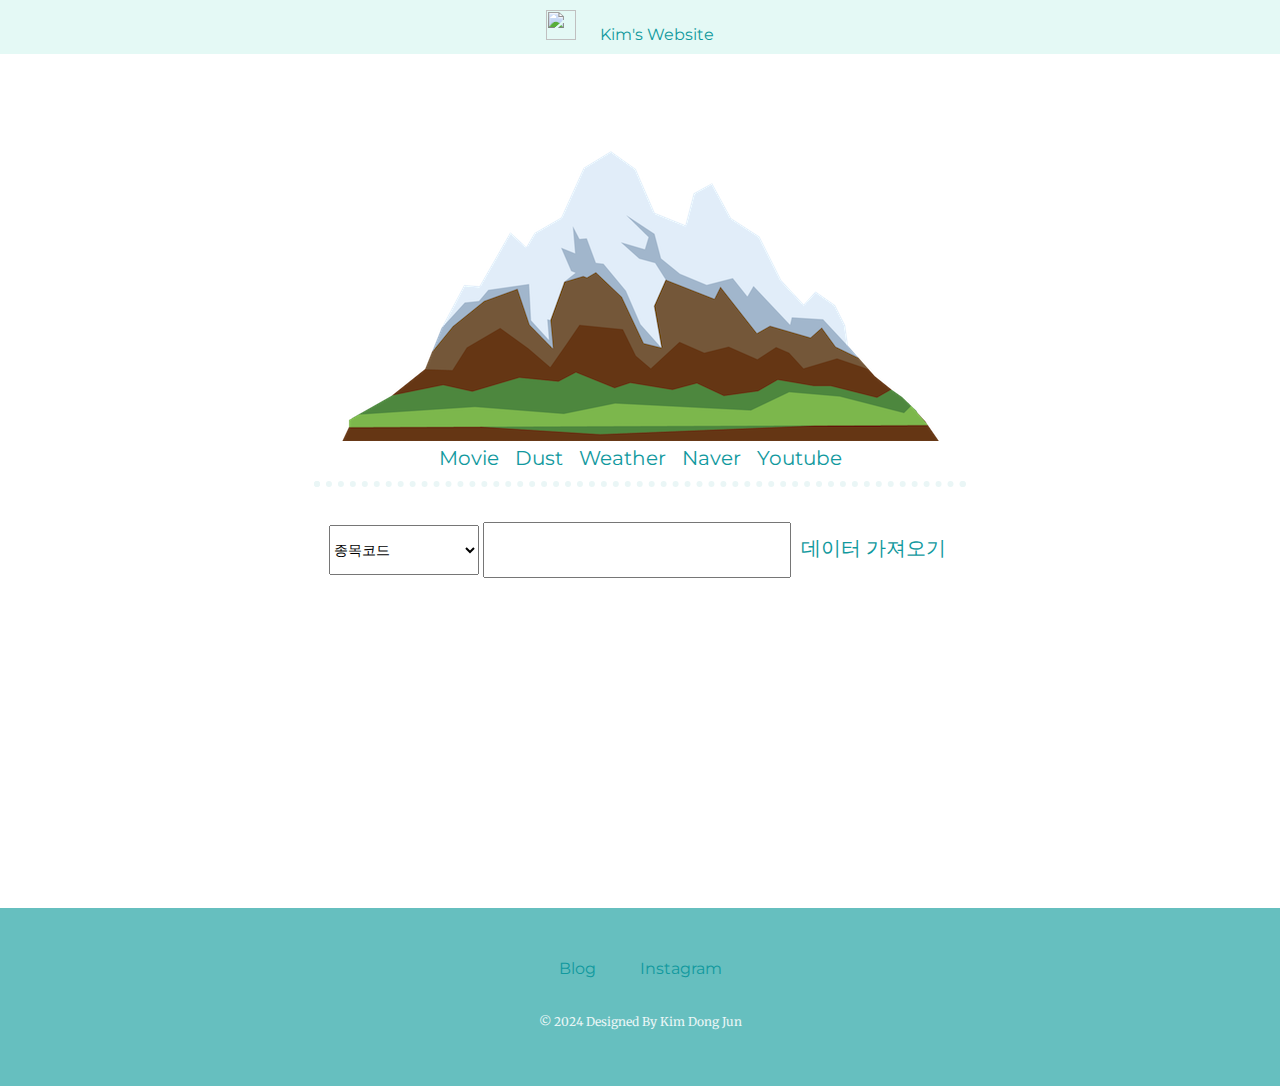
==== data.html @ 5a945ac2 "Add files via upload" ====
<!DOCTYPE html>
<html>

<!-- HEAD -->

<head>

  <meta charset="utf-8">
  <title>Kim's Website</title>

  <link rel="stylesheet" href="https://unpkg.com/@picocss/pico@latest/css/pico.min.css" />

  <!-- 스타일 -->
  <link rel="stylesheet" href="css/styles.css">
  <link href="https://fonts.googleapis.com/css?family=Merriweather|Montserrat|Sacramento" rel="stylesheet">
  <link rel="icon" href="favicon.ico">

  <!--
  <script src="https://cdn.plot.ly/plotly-latest.min.js"></script>
  -->

  <script src="https://cdn.jsdelivr.net/npm/chart.js"></script>

</head>


<!-- BODY -->

<body>

  <!-- TOP -->
  <div class="top-container_2">

    <img class="favicon_img" src="favicon.ico">
    <a href="data.html">Kim's Website</a>

  </div>


  <!-- MIDDLE(api 출력) -->
  <div class="middle-container_2">

    <script src="https://ajax.googleapis.com/ajax/libs/jquery/3.5.1/jquery.min.js"></script>


    <div class="cloud_image">
      <img class="mountain" src="images/mountain.png" alt="mountain-img">
    </div>


    <!-- 영화 순위 api -->
    <script>
      function movie_Onclick() {
        var arr = new Array();
        var movie = document.getElementById("arrayList");

        let API_key = "911d363b9e2aeaf81e8d461a7bd35ab7"
        let today = new Date()
        let year = today.getFullYear().toString(); // 년
        let month = (("0" + (today.getMonth() + 1)).slice(-2)).toString(); // 월
        let day = (("0" + (today.getDate() - 1)).slice(-2)).toString();  // 일

        // if(day == 0) {
        //   day = "01";
        // }

        let date = year + month + day

        var namehead = document.getElementById("namehead");
        namehead.innerText = today.toLocaleDateString() + " 영화 순위"

        $.ajax({
          type: "GET",
          url: "https://www.kobis.or.kr/kobisopenapi/webservice/rest/boxoffice/searchDailyBoxOfficeList.json",
          data: {
            key: "911d363b9e2aeaf81e8d461a7bd35ab7",
            targetDt: date
          }
        })
          .done(function (msg) {
            for (let i = 0; i < 10; i++) {
              arr[i] = msg.boxOfficeResult.dailyBoxOfficeList[i].movieNm
            }

            movie.style.display = 'block'
            document.querySelector('.weatherIcon').style.display = 'none'
            document.getElementById("dust_text").style.display = 'none'
            document.getElementById("weather_text").style.display = 'none'

            // arr.forEach(function (item) {
            //   var li = document.createElement("li");
            //   li.innerHTML = item;
            //   movie.appendChild(li);
            // });

            document.getElementById("1").style.display = 'block'
            document.getElementById("2").style.display = 'block'
            document.getElementById("3").style.display = 'block'
            document.getElementById("4").style.display = 'block'
            document.getElementById("5").style.display = 'block'
            document.getElementById("6").style.display = 'block'
            document.getElementById("7").style.display = 'block'
            document.getElementById("8").style.display = 'block'
            document.getElementById("9").style.display = 'block'
            document.getElementById("10").style.display = 'block'
            document.getElementById("1").innerText = "1. " + arr[0]
            document.getElementById("2").innerText = "2. " + arr[1]
            document.getElementById("3").innerText = "3. " + arr[2]
            document.getElementById("4").innerText = "4. " + arr[3]
            document.getElementById("5").innerText = "5. " + arr[4]
            document.getElementById("6").innerText = "6. " + arr[5]
            document.getElementById("7").innerText = "7. " + arr[6]
            document.getElementById("8").innerText = "8. " + arr[7]
            document.getElementById("9").innerText = "9. " + arr[8]
            document.getElementById("10").innerText = "10. " + arr[9]


          });
      }
    </script>


    <!-- 미세먼지 api -->
    <script>
      function dust_Onclick() {

        var namehead = document.getElementById("namehead");
        namehead.innerText = "실시간 미세먼지"

        $.ajax({
          type: "GET",
          url: "http://openAPI.seoul.go.kr:8088/734f50696d65686438316359586c55/json/ListAvgOfSeoulAirQualityService/1/5/"
        })
          .done(function (msg) {
            var MSRDATE = new Date().toLocaleString()
            var GRADE = msg.ListAvgOfSeoulAirQualityService.row[0].GRADE
            var OZONE = msg.ListAvgOfSeoulAirQualityService.row[0].OZONE
            var CARBON = msg.ListAvgOfSeoulAirQualityService.row[0].CARBON
            var PM10 = msg.ListAvgOfSeoulAirQualityService.row[0].PM10
            var PM25 = msg.ListAvgOfSeoulAirQualityService.row[0].PM25

            let div = document.getElementById("dust_text");

            div.style.display = 'block'
            document.querySelector('.weatherIcon').style.display = 'none'
            document.getElementById("arrayList").style.display = 'none'
            document.getElementById("weather_text").style.display = 'none'

            let text = document.createTextNode("측정 날짜 : " + MSRDATE + '\n' + "통합대기환경지수 등급 : " + GRADE);
            div.innerHTML = `측정 날짜 : ${MSRDATE} <br> 통합대기환경지수 등급 : ${GRADE} <br> 
            오존 : ${OZONE} <br> 일산화탄소 : ${CARBON} <br> 미세먼지 : ${PM10} <br> 초미세먼지 : ${PM25}`;

          });
      }
    </script>


    <!-- 날씨 api -->
    <script>
      function weather_Onclick() {

        var namehead = document.getElementById("namehead");
        namehead.innerText = "실시간 날씨"
        var weatherIconImg = document.querySelector('.weatherIcon')

        $.ajax({
          type: "GET",
          url: "https://api.openweathermap.org/data/2.5/weather",
          data: {
            lat: "37.5683",
            lon: "126.9778",
            appid: "a7132cbdac862da8ce2cf77c7e06955e",
            units: "metric"
          }
        })
          .done(function (msg) {
            var city = msg.name
            var description = msg.weather[0].description
            var temp = msg.main.temp
            var temp_min = msg.main.temp_min
            var temp_max = msg.main.temp_max
            var humidity = msg.main.humidity
            var pressure = msg.main.pressure
            var weatherIcon = msg.weather[0].icon
            var weatherIconAdrs = `http://openweathermap.org/img/wn/${weatherIcon}@2x.png`

            let div = document.getElementById("weather_text");

            div.style.display = 'block'
            document.querySelector('.weatherIcon').style.display = 'block'
            document.getElementById("arrayList").style.display = 'none'
            document.getElementById("dust_text").style.display = 'none'

            weatherIconImg.setAttribute('src', weatherIconAdrs);

            let text = document.createTextNode("지역 : " + city);
            div.innerHTML = `지역 : ${city} <br> 날씨 : ${description} <br> 기온 : ${temp} <br> 최저기온 : ${temp_min} <br> 
            최고기온 : ${temp_max} <br> 습도 : ${humidity} <br> 기압 : ${pressure}`;

          });
      }
    </script>


    <!-- 버튼 -->
    <button onclick="movie_Onclick()" class="btn_2">Movie</button>
    <button onclick="dust_Onclick()" class="btn_2">Dust</button>
    <button onclick="weather_Onclick()" class="btn_2">Weather</button>
    <button class="btn_2" onClick="location.href='http://www.naver.com'">Naver</button>
    <button class="btn_2" onClick="location.href='http://www.youtube.com'">Youtube</button>
    <hr class="data_hr">


    <!-- 정보 출력 -->
    <div class="inner_container">
      <h3 id="namehead"></h3>
      <ol id="arrayList">
        <li id="1" style="display: none;"></li>
        <li id="2" style="display: none;"></li>
        <li id="3" style="display: none;"></li>
        <li id="4" style="display: none;"></li>
        <li id="5" style="display: none;"></li>
        <li id="6" style="display: none;"></li>
        <li id="7" style="display: none;"></li>
        <li id="8" style="display: none;"></li>
        <li id="9" style="display: none;"></li>
        <li id="10" style="display: none;"></li>
      </ol>
      <div id="dust_text"></div>
      <img class="weatherIcon">
      <div id="weather_text"></div>
    </div>

    <br>

    <!-- 하단 api -->
    <form action="#">
      <select name="selectName" id="selectName">
        <option value="code">종목코드</option>
        <option value="name">종목명</option>
      </select>
      <input id="cname" type="text" required>
      <button class="btn_2" onclick="stock_Onclick()">데이터 가져오기</button>
    </form>


    <!-- 차트를 표시할 div -->
    <canvas id="stockChart" width="500" height="300"></canvas>

    <!-- 실시간 데이터를 가져와 차트를 업데이트하는 JavaScript 코드 -->
    <script>

      function stock_Onclick() {

        var today = new Date()
        var year = today.getFullYear().toString(); // 년
        var month = (("0" + (today.getMonth() + 1)).slice(-2)).toString(); // 월
        var day = (("0" + (today.getDate() - 1)).slice(-2)).toString();  // 일

        var date = year + month + day

        var day_1 = today.getDate() - 1 // 2일 전
        var day_2 = today.getDate() - 2 // 3일 전
        var day_3 = today.getDate() - 3 // 4일 전
        var day_4 = today.getDate() - 4 // 5일 전
        var day_5 = today.getDate() - 5 // 6일 전
        var day_6 = today.getDate() - 6 // 7일 전
        var day_7 = today.getDate() - 7 // 8일 전

        var date_1;
        var date_2;
        var date_3;
        var date_4;
        var date_5;
        var date_6;
        var date_7;

        var date_1_price;
        var date_2_price;
        var date_3_price;
        var date_4_price;
        var date_5_price;
        var date_6_price;
        var date_7_price;

        var lastDay = new Date(today.getFullYear(), today.getMonth(), 0).getDate();

        if (day_1 <= 0) {
          date_1 = year + (("0" + today.getMonth()).slice(-2)).toString() + (("0" + lastDay + day_1).slice(-2)).toString();
        }

        else {
          date_1 = year + month + (("0" + day_1).slice(-2)).toString();
        }

        if (day_2 <= 0) {
          date_2 = year + (("0" + today.getMonth()).slice(-2)).toString() + (("0" + lastDay + day_2).slice(-2)).toString();
        }

        else {
          date_2 = year + month + (("0" + day_2).slice(-2)).toString();
        }

        if (day_3 <= 0) {
          date_3 = year + (("0" + today.getMonth()).slice(-2)).toString() + (("0" + lastDay + day_3).slice(-2)).toString();
        }

        else {
          date_3 = year + month + (("0" + day_3).slice(-2)).toString();
        }

        if (day_4 <= 0) {
          date_4 = year + (("0" + today.getMonth()).slice(-2)).toString() + (("0" + lastDay + day_4).slice(-2)).toString();
        }

        else {
          date_4 = year + month + (("0" + day_4).slice(-2)).toString();
        }

        if (day_5 <= 0) {
          date_5 = year + (("0" + today.getMonth()).slice(-2)).toString() + (("0" + lastDay + day_5).slice(-2)).toString();
        }

        else {
          date_5 = year + month + (("0" + day_5).slice(-2)).toString();
        }

        if (day_6 <= 0) {
          date_6 = year + (("0" + today.getMonth()).slice(-2)).toString() + (("0" + lastDay + day_6).slice(-2)).toString();
        }

        else {
          date_6 = year + month + (("0" + day_6).slice(-2)).toString();
        }

        if (day_7 <= 0) {
          date_7 = year + (("0" + today.getMonth()).slice(-2)).toString() + (("0" + lastDay + day_7).slice(-2)).toString();
        }

        else {
          date_7 = year + month + (("0" + day_7).slice(-2)).toString();
        }


        // 종목코드, 종목명 선택 값 가져오기
        var selectOption = document.getElementById('selectName');
        var selectedIndex = selectOption.selectedIndex;
        var user_choice = selectOption.options[selectedIndex].value;

        // 입력값 가져오기
        var inputText = document.getElementById('cname').value;

        // 종목코드 입력 확인 조건
        if (user_choice == "code") {

          if (inputText.length > 6 || inputText.length < 6) {
            alert("종목코드 6자리를 다시 입력해주세요.")
          }

          else {

            new Promise((succ, fail) => {

              $.ajax({
                type: "GET",
                url: "https://apis.data.go.kr/1160100/service/GetStockSecuritiesInfoService/getStockPriceInfo?serviceKey=3zfq3yDcxo4Aihc0rmj6Z%2FtGXcoPpZlZacVn0tFisfDouPFeLjUecsxIz%2FKed9Zu5CknX3cBis3FeRtrA%2FV2AA%3D%3D&numOfRows=1&pageNo=1&resultType=json",
                data: {
                  likeBasDt: date_2,
                  likeSrtnCd: inputText
                }
              })
                .done(function (msg) {
                  date_2_price = parseInt(msg.response.body.items.item[0].clpr)
                })


                .then((arg) => {
                  $.ajax({
                    type: "GET",
                    url: "https://apis.data.go.kr/1160100/service/GetStockSecuritiesInfoService/getStockPriceInfo?serviceKey=3zfq3yDcxo4Aihc0rmj6Z%2FtGXcoPpZlZacVn0tFisfDouPFeLjUecsxIz%2FKed9Zu5CknX3cBis3FeRtrA%2FV2AA%3D%3D&numOfRows=1&pageNo=1&resultType=json",
                    data: {
                      likeBasDt: date_3,
                      likeSrtnCd: inputText
                    }
                  })
                    .done(function (msg) {
                      date_3_price = parseInt(msg.response.body.items.item[0].clpr)
                    })
                })


                .then((arg) => {
                  $.ajax({
                    type: "GET",
                    url: "https://apis.data.go.kr/1160100/service/GetStockSecuritiesInfoService/getStockPriceInfo?serviceKey=3zfq3yDcxo4Aihc0rmj6Z%2FtGXcoPpZlZacVn0tFisfDouPFeLjUecsxIz%2FKed9Zu5CknX3cBis3FeRtrA%2FV2AA%3D%3D&numOfRows=1&pageNo=1&resultType=json",
                    data: {
                      likeBasDt: date_4,
                      likeSrtnCd: inputText
                    }
                  })
                    .done(function (msg) {
                      date_4_price = parseInt(msg.response.body.items.item[0].clpr)
                    })
                })


                .then((arg) => {
                  $.ajax({
                    type: "GET",
                    url: "https://apis.data.go.kr/1160100/service/GetStockSecuritiesInfoService/getStockPriceInfo?serviceKey=3zfq3yDcxo4Aihc0rmj6Z%2FtGXcoPpZlZacVn0tFisfDouPFeLjUecsxIz%2FKed9Zu5CknX3cBis3FeRtrA%2FV2AA%3D%3D&numOfRows=1&pageNo=1&resultType=json",
                    data: {
                      likeBasDt: date_5,
                      likeSrtnCd: inputText
                    }
                  })
                    .done(function (msg) {
                      date_5_price = parseInt(msg.response.body.items.item[0].clpr)
                    })
                })


                .then((arg) => {
                  $.ajax({
                    type: "GET",
                    url: "https://apis.data.go.kr/1160100/service/GetStockSecuritiesInfoService/getStockPriceInfo?serviceKey=3zfq3yDcxo4Aihc0rmj6Z%2FtGXcoPpZlZacVn0tFisfDouPFeLjUecsxIz%2FKed9Zu5CknX3cBis3FeRtrA%2FV2AA%3D%3D&numOfRows=1&pageNo=1&resultType=json",
                    data: {
                      // likeBasDt: date,
                      likeSrtnCd: inputText
                    }
                  })
                    .done(function (msg) {
                      console.log(msg)
                      console.log(parseInt(msg.response.body.items.item[0].clpr) - parseInt(msg.response.body.items.item[0].vs))

                      // 가상의 주식 데이터
                      const stockData = {
                        labels: [date_5, date_4, date_3, date_2, date_1],
                        datasets: [{
                          label: msg.response.body.items.item[0].itmsNm + " 주봉(전일 대비 " + msg.response.body.items.item[0].vs + ")",
                          backgroundColor: 'rgb(255, 99, 132)',
                          borderColor: 'rgb(255, 99, 132)',
                          data: [
                            date_5_price,
                            date_4_price,
                            date_3_price,
                            date_2_price - parseInt(msg.response.body.items.item[0].vs),
                            parseInt(msg.response.body.items.item[0].clpr)],
                        }]
                      };

                      // 차트 생성
                      const ctx = document.getElementById('stockChart').getContext('2d');
                      const myChart = new Chart(ctx, {
                        type: 'line',
                        data: stockData,
                        options: { responsive: false }
                      });
                    })
                });
            });
          }

        }


        // 종목명 입력 확인 조건
        else {

          new Promise((succ, fail) => {

            $.ajax({
              type: "GET",
              url: "https://apis.data.go.kr/1160100/service/GetStockSecuritiesInfoService/getStockPriceInfo?serviceKey=3zfq3yDcxo4Aihc0rmj6Z%2FtGXcoPpZlZacVn0tFisfDouPFeLjUecsxIz%2FKed9Zu5CknX3cBis3FeRtrA%2FV2AA%3D%3D&numOfRows=1&pageNo=1&resultType=json",
              data: {
                likeBasDt: date_2,
                likeItmsNm: inputText
              }
            })
              .done(function (msg) {
                date_2_price = parseInt(msg.response.body.items.item[0].clpr)
              })


              .then((arg) => {
                $.ajax({
                  type: "GET",
                  url: "https://apis.data.go.kr/1160100/service/GetStockSecuritiesInfoService/getStockPriceInfo?serviceKey=3zfq3yDcxo4Aihc0rmj6Z%2FtGXcoPpZlZacVn0tFisfDouPFeLjUecsxIz%2FKed9Zu5CknX3cBis3FeRtrA%2FV2AA%3D%3D&numOfRows=1&pageNo=1&resultType=json",
                  data: {
                    likeBasDt: date_3,
                    likeItmsNm: inputText
                  }
                })
                  .done(function (msg) {
                    date_3_price = parseInt(msg.response.body.items.item[0].clpr)
                  })
              })


              .then((arg) => {
                $.ajax({
                  type: "GET",
                  url: "https://apis.data.go.kr/1160100/service/GetStockSecuritiesInfoService/getStockPriceInfo?serviceKey=3zfq3yDcxo4Aihc0rmj6Z%2FtGXcoPpZlZacVn0tFisfDouPFeLjUecsxIz%2FKed9Zu5CknX3cBis3FeRtrA%2FV2AA%3D%3D&numOfRows=1&pageNo=1&resultType=json",
                  data: {
                    likeBasDt: date_4,
                    likeItmsNm: inputText
                  }
                })
                  .done(function (msg) {
                    date_4_price = parseInt(msg.response.body.items.item[0].clpr)
                  })
              })


              .then((arg) => {
                $.ajax({
                  type: "GET",
                  url: "https://apis.data.go.kr/1160100/service/GetStockSecuritiesInfoService/getStockPriceInfo?serviceKey=3zfq3yDcxo4Aihc0rmj6Z%2FtGXcoPpZlZacVn0tFisfDouPFeLjUecsxIz%2FKed9Zu5CknX3cBis3FeRtrA%2FV2AA%3D%3D&numOfRows=1&pageNo=1&resultType=json",
                  data: {
                    likeBasDt: date_5,
                    likeItmsNm: inputText
                  }
                })
                  .done(function (msg) {
                    date_5_price = parseInt(msg.response.body.items.item[0].clpr)
                  })
              })


              .then((arg) => {
                $.ajax({
                  type: "GET",
                  url: "https://apis.data.go.kr/1160100/service/GetStockSecuritiesInfoService/getStockPriceInfo?serviceKey=3zfq3yDcxo4Aihc0rmj6Z%2FtGXcoPpZlZacVn0tFisfDouPFeLjUecsxIz%2FKed9Zu5CknX3cBis3FeRtrA%2FV2AA%3D%3D&numOfRows=1&pageNo=1&resultType=json",
                  data: {
                    // likeBasDt: date,
                    likeItmsNm: inputText
                  }
                })
                  .done(function (msg) {
                    console.log(msg)
                    console.log(parseInt(msg.response.body.items.item[0].clpr) - parseInt(msg.response.body.items.item[0].vs))

                    // 가상의 주식 데이터
                    const stockData = {
                      labels: [date_5, date_4, date_3, date_2, date_1],
                      datasets: [{
                        label: msg.response.body.items.item[0].itmsNm + " 주봉(전일 대비 " + msg.response.body.items.item[0].vs + ")",
                        backgroundColor: 'rgb(255, 99, 132)',
                        borderColor: 'rgb(255, 99, 132)',
                        data: [
                          date_5_price,
                          date_4_price,
                          date_3_price,
                          date_2_price - parseInt(msg.response.body.items.item[0].vs),
                          parseInt(msg.response.body.items.item[0].clpr)],
                      }]
                    };

                    // 차트 생성
                    const ctx = document.getElementById('stockChart').getContext('2d');
                    const myChart = new Chart(ctx, {
                      type: 'line',
                      data: stockData,
                      options: { responsive: false }
                    });
                  })
              });
          });
        }

      }

      // // 실시간 데이터 가져오기
      // function fetchData() {
      //   // 실제 데이터를 가져오는 코드를 작성
      //   // 예시로 임의의 데이터를 생성하여 사용
      //   const x = [], y = [];
      //   for (let i = 0; i < 100; i++) {
      //     x.push(i);
      //     y.push(Math.random() * 10);
      //   }
      //   return { x, y };
      // }

      // // 차트 업데이트 함수
      // function updateChart() {
      //   const data = fetchData();

      //   // Plotly를 사용하여 차트를 그립니다.
      //   Plotly.newPlot('chart', [{
      //     x: data.x,
      //     y: data.y,
      //     type: 'scatter',
      //     mode: 'lines+markers',
      //     marker: {
      //       color: 'red'
      //     },
      //   }],
      //     {
      //       title: '실시간 주식 차트', // 차트 제목
      //       xaxis: { title: '일자' }, // x 축 제목
      //       yaxis: { title: '가격' } // y 축 제목
      //     });
      // }

      // // 일정 시간마다 차트 업데이트
      // setInterval(updateChart, 10000); // 3초마다 업데이트 (1000 = 1초)

      // // 초기에 한 번 차트 업데이트
      // updateChart();

    </script>

  </div>


  <!-- BOTTOM -->
  <div class="bottom-container_2">

    <a class="footer-link" href="https://blog.naver.com/ehdwns778">Blog</a>
    <a class="footer-link" href="https://www.instagram.com/98_02_07_/">Instagram</a>
    <p class="copyright">© 2024 Designed By Kim Dong Jun</p>

  </div>

</body>

</html>
---- css/styles.css ----
/* index.html */
.blog {
  width: 30px;
  height: 30px;

  position: absolute;
  left: 30px;
  top: 20px;
}

.profile_image{
  width: 250px;
  height: 250px;
}

body {
  color: #40514E;
  margin: 0;
  text-align: center;
  font-family: 'Merriweather', serif;
}

h1 {
  color: #66BFBF;
  font-size: 5.625rem;
  margin: 50px auto 0 auto;
  font-family: 'Sacramento', cursive;
}

h2 {
  color: #66BFBF;
  font-family: 'Montserrat', sans-serif;
  font-size: 2.5rem;
  font-weight: normal;
  padding-top: 10px;
  padding-bottom: 10px;
}

h3 {
  color: #11999E;
  font-family: 'Montserrat', sans-serif;
}

p {
  line-height: 2;
}

hr {
  border: dotted #EAF6F6 6px;
  border-bottom: none;
  width: 4%;
  margin: 100px auto;
}

a{
  color: #11999E;
  font-family: 'Montserrat', sans-serif;
  margin: 10px 20px;
  text-decoration: none;
}

a:hover {
  color: #EAF6F6;
}

.top-container {
  background-color: #E4F9F5;
  position: relative;
  padding-top: 100px;
}

.middle-container {
  margin: 100px 0;
}

.bottom-container {
  background-color: #66BFBF;
  padding: 50px 0 20px;
}

.skill-row{
  width: 50%;
  margin: 100px auto 100px auto;
  text-align: left;
}

.portfolio{
  width: 50%;
  margin: 100px auto 100px auto;
}

.pro {
  text-decoration: underline;
}

.intro {
  width: 30%;
  margin: auto;
}

.contact-message {
  width: 40%;
  margin: 40px auto 60px;
}

.copyright {
  color: #EAF6F6;
  font-size: 0.75rem;
  padding: 20px 0;
}

.top-cloud {
  position: absolute;
  right: 300px;
  top: 40px;
}

.bottom-cloud {
  position: absolute;
  left: 250px;
  bottom: 300px;
}

.code-img {
  width: 150px;
  height: 150px;
  float: left;
  margin-right: 30px;
}

.dumbell-img {
  width: 175px;
  height: 175px;
  float: right;
  margin-left: 30px;
}

#btn {
  background: #11cdd4;
  background-image: -webkit-linear-gradient(top, #11cdd4, #11999e);
  background-image: -moz-linear-gradient(top, #11cdd4, #11999e);
  background-image: -ms-linear-gradient(top, #11cdd4, #11999e);
  background-image: -o-linear-gradient(top, #11cdd4, #11999e);
  background-image: linear-gradient(to bottom, #11cdd4, #11999e);
  -webkit-border-radius: 8;
  -moz-border-radius: 8;
  border-radius: 8px;
  font-family: 'Montserrat', sans-serif;
  color: #ffffff;
  font-size: 15px;
  padding: 10px 20px 10px 20px;
  text-decoration: none;
}

#btn:hover {
  background: #30e3cb;
  background-image: -webkit-linear-gradient(top, #30e3cb, #2bc4ad);
  background-image: -moz-linear-gradient(top, #30e3cb, #2bc4ad);
  background-image: -ms-linear-gradient(top, #30e3cb, #2bc4ad);
  background-image: -o-linear-gradient(top, #30e3cb, #2bc4ad);
  background-image: linear-gradient(to bottom, #30e3cb, #2bc4ad);
  text-decoration: none;
}


/* data.html */
.top-container_2 {
  background-color: #E4F9F5;
  position: relative;
  padding-top: 10px;
  padding-bottom: 10px;
}

.middle-container_2 {
  margin: 30px 0;
}

.bottom-container_2 {
  background-color: #66BFBF;
  padding: 50px 0 20px;
}

.favicon_img{
  position: relative;
  width: 30px;
  height: 30px;
}

.btn_2 {
  
  background-color: #ffffff;
  border: none;
  color: #11999E;
  font-family: 'Montserrat', sans-serif;
  font-size: 20px;
}

.btn_2:hover {
  color: #66BFBF;
}

li{
  margin-left: 350px;
  margin-right: auto;
  text-align: left;
}

.data_hr{
  border: dotted #EAF6F6 6px;
  border-bottom: none;
  width: 50%;
  margin: 10px auto;
}

#namehead{
  margin-top: 15px;
  margin-bottom: 15px;
}

#arrayList{
  margin-top: 15px;
  margin-bottom: 15px;
}

#cname{
  width: 300px;
  height: 50px;
}

.weatherIcon{
  display: block;
  margin: 0 auto;
}

#selectName{
  width: 150px;
  height: 50px;
  font-size: 14px;
}

#stockChart{
  display: block;
  margin: 0 auto;
}
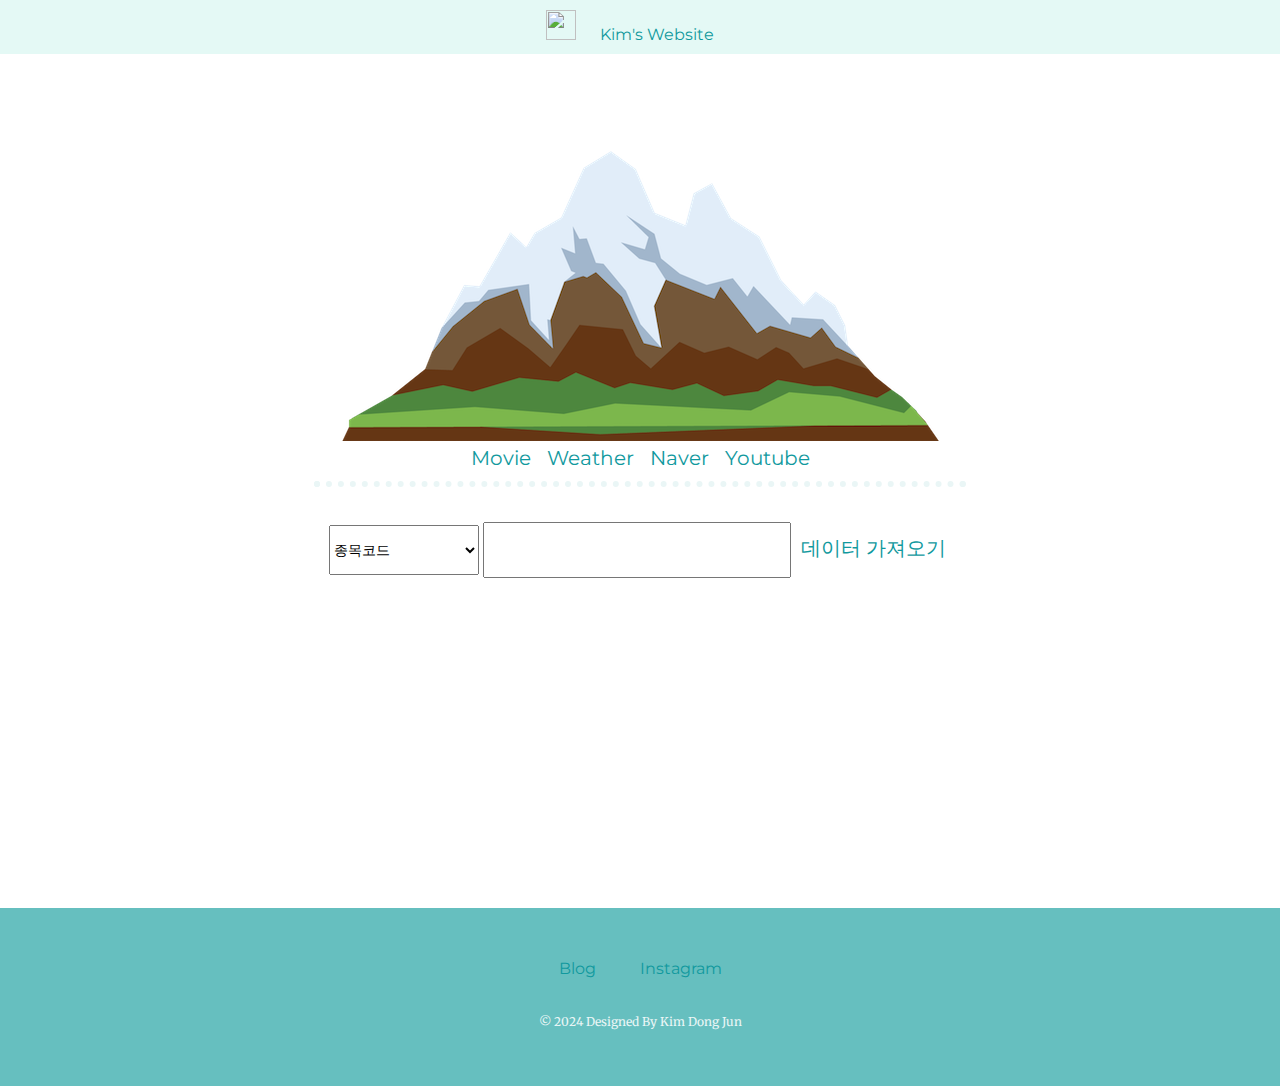
==== commit 4c646571: "Add files via upload" ====
--- a/data.html
+++ b/data.html
@@ -120,7 +120,7 @@
     </script>
 
 
-    <!-- 미세먼지 api -->
+    <!-- 미세먼지 api
     <script>
       function dust_Onclick() {
 
@@ -152,7 +152,7 @@
 
           });
       }
-    </script>
+    </script> -->
 
 
     <!-- 날씨 api -->
@@ -204,7 +204,7 @@
 
     <!-- 버튼 -->
     <button onclick="movie_Onclick()" class="btn_2">Movie</button>
-    <button onclick="dust_Onclick()" class="btn_2">Dust</button>
+    <!-- <button onclick="dust_Onclick()" class="btn_2">Dust</button> -->
     <button onclick="weather_Onclick()" class="btn_2">Weather</button>
     <button class="btn_2" onClick="location.href='http://www.naver.com'">Naver</button>
     <button class="btn_2" onClick="location.href='http://www.youtube.com'">Youtube</button>
@@ -247,7 +247,7 @@
     <!-- 차트를 표시할 div -->
     <canvas id="stockChart" width="500" height="300"></canvas>
 
-    <!-- 실시간 데이터를 가져와 차트를 업데이트하는 JavaScript 코드 -->
+    <!-- 데이터를 가져와 차트를 업데이트하는 JavaScript 코드 -->
     <script>
 
       function stock_Onclick() {
@@ -255,17 +255,17 @@
         var today = new Date()
         var year = today.getFullYear().toString(); // 년
         var month = (("0" + (today.getMonth() + 1)).slice(-2)).toString(); // 월
-        var day = (("0" + (today.getDate() - 1)).slice(-2)).toString();  // 일
+        var day = (("0" + (today.getDate())).slice(-2)).toString();  // 일
 
         var date = year + month + day
 
-        var day_1 = today.getDate() - 1 // 2일 전
-        var day_2 = today.getDate() - 2 // 3일 전
-        var day_3 = today.getDate() - 3 // 4일 전
-        var day_4 = today.getDate() - 4 // 5일 전
-        var day_5 = today.getDate() - 5 // 6일 전
-        var day_6 = today.getDate() - 6 // 7일 전
-        var day_7 = today.getDate() - 7 // 8일 전
+        var day_1 = today.getDate() - 1 // 1일 전
+        var day_2 = today.getDate() - 2 // 2일 전
+        var day_3 = today.getDate() - 3 // 3일 전
+        var day_4 = today.getDate() - 4 // 4일 전
+        var day_5 = today.getDate() - 5 // 5일 전
+        var day_6 = today.getDate() - 6 // 6일 전
+        var day_7 = today.getDate() - 7 // 7일 전
 
         var date_1;
         var date_2;
@@ -275,6 +275,22 @@
         var date_6;
         var date_7;
 
+        var date_1_label;
+        var date_2_label;
+        var date_3_label;
+        var date_4_label;
+        var date_5_label;
+        var date_6_label;
+        var date_7_label;
+
+        var date_1_Week;
+        var date_2_Week;
+        var date_3_Week;
+        var date_4_Week;
+        var date_5_Week;
+        var date_6_Week;
+        var date_7_Week;
+
         var date_1_price;
         var date_2_price;
         var date_3_price;
@@ -285,60 +301,293 @@
 
         var lastDay = new Date(today.getFullYear(), today.getMonth(), 0).getDate();
 
+
+        // 7일 전까지의 날짜 담기
+        // 월 말 판단
         if (day_1 <= 0) {
-          date_1 = year + (("0" + today.getMonth()).slice(-2)).toString() + (("0" + lastDay + day_1).slice(-2)).toString();
+
+          date_1_label = year + (("0" + today.getMonth()).slice(-2)).toString() + (("0" + lastDay + day_1).slice(-2)).toString();
+
+          date_1_Week = new Date(year + "-" + (("0" + today.getMonth()).slice(-2)).toString() + "-" + (("0" + lastDay + day_1).slice(-2)).toString()).getDay();
+
+          if (date_1_Week == 0) {
+            date_1 = year + (("0" + today.getMonth()).slice(-2)).toString() + (("0" + (lastDay + day_1 - 2)).slice(-2)).toString()
+          }
+
+          else if (date_1_Week == 6) {
+            date_1 = year + (("0" + today.getMonth()).slice(-2)).toString() + (("0" + (lastDay + day_1 - 1)).slice(-2)).toString()
+          }
+
+          else {
+            date_1 = year + (("0" + today.getMonth()).slice(-2)).toString() + (("0" + (lastDay + day_1)).slice(-2)).toString();
+          }
+
         }
 
         else {
-          date_1 = year + month + (("0" + day_1).slice(-2)).toString();
-        }
+
+          date_1_label = year + month + (("0" + day_1).slice(-2)).toString();
+
+          date_1_Week = new Date(year + "-" + month + "-" + (("0" + day_1).slice(-2)).toString()).getDay();
+
+          if (date_1_Week == 0) {
+            date_1 = year + month + (("0" + (day_1 - 2)).slice(-2)).toString()
+          }
+
+          else if (date_1_Week == 6) {
+            date_1 = year + month + (("0" + (day_1 - 1)).slice(-2)).toString()
+          }
+
+          else {
+            date_1 = year + month + (("0" + day_1).slice(-2)).toString()
+          }
+
+        }
+
 
         if (day_2 <= 0) {
-          date_2 = year + (("0" + today.getMonth()).slice(-2)).toString() + (("0" + lastDay + day_2).slice(-2)).toString();
+
+          date_2_label = year + (("0" + today.getMonth()).slice(-2)).toString() + (("0" + lastDay + day_2).slice(-2)).toString();
+
+          date_2_Week = new Date(year + "-" + (("0" + today.getMonth()).slice(-2)).toString() + "-" + (("0" + lastDay + day_2).slice(-2)).toString()).getDay();
+
+          if (date_2_Week == 0) {
+            date_2 = year + (("0" + today.getMonth()).slice(-2)).toString() + (("0" + (lastDay + day_2 - 2)).slice(-2)).toString()
+          }
+
+          else if (date_2_Week == 6) {
+            date_2 = year + (("0" + today.getMonth()).slice(-2)).toString() + (("0" + (lastDay + day_2 - 1)).slice(-2)).toString()
+          }
+
+          else {
+            date_2 = year + (("0" + today.getMonth()).slice(-2)).toString() + (("0" + (lastDay + day_2)).slice(-2)).toString();
+          }
+
         }
 
         else {
-          date_2 = year + month + (("0" + day_2).slice(-2)).toString();
-        }
+
+          date_2_label = year + month + (("0" + day_2).slice(-2)).toString();
+
+          date_2_Week = new Date(year + "-" + month + "-" + (("0" + day_2).slice(-2)).toString()).getDay();
+
+          if (date_2_Week == 0) {
+            date_2 = year + month + (("0" + (day_2 - 2)).slice(-2)).toString()
+          }
+
+          else if (date_2_Week == 6) {
+            date_2 = year + month + (("0" + (day_2 - 1)).slice(-2)).toString()
+          }
+
+          else {
+            date_2 = year + month + (("0" + day_2).slice(-2)).toString()
+          }
+
+        }
+
 
         if (day_3 <= 0) {
-          date_3 = year + (("0" + today.getMonth()).slice(-2)).toString() + (("0" + lastDay + day_3).slice(-2)).toString();
+
+          date_3_label = year + (("0" + today.getMonth()).slice(-2)).toString() + (("0" + lastDay + day_3).slice(-2)).toString();
+
+          date_3_Week = new Date(year + "-" + (("0" + today.getMonth()).slice(-2)).toString() + "-" + (("0" + lastDay + day_3).slice(-2)).toString()).getDay();
+
+          if (date_3_Week == 0) {
+            date_3 = year + (("0" + today.getMonth()).slice(-2)).toString() + (("0" + (lastDay + day_3 - 2)).slice(-2)).toString()
+          }
+
+          else if (date_3_Week == 6) {
+            date_3 = year + (("0" + today.getMonth()).slice(-2)).toString() + (("0" + (lastDay + day_3 - 1)).slice(-2)).toString()
+          }
+
+          else {
+            date_3 = year + (("0" + today.getMonth()).slice(-2)).toString() + (("0" + (lastDay + day_3)).slice(-2)).toString();
+          }
+
         }
 
         else {
-          date_3 = year + month + (("0" + day_3).slice(-2)).toString();
-        }
+
+          date_3_label = year + month + (("0" + day_3).slice(-2)).toString();
+
+          date_3_Week = new Date(year + "-" + month + "-" + (("0" + day_3).slice(-2)).toString()).getDay();
+
+          if (date_3_Week == 0) {
+            date_3 = year + month + (("0" + (day_3 - 2)).slice(-2)).toString()
+          }
+
+          else if (date_3_Week == 6) {
+            date_3 = year + month + (("0" + (day_3 - 1)).slice(-2)).toString()
+          }
+
+          else {
+            date_3 = year + month + (("0" + day_3).slice(-2)).toString()
+          }
+
+        }
+
 
         if (day_4 <= 0) {
-          date_4 = year + (("0" + today.getMonth()).slice(-2)).toString() + (("0" + lastDay + day_4).slice(-2)).toString();
+
+          date_4_label = year + (("0" + today.getMonth()).slice(-2)).toString() + (("0" + lastDay + day_4).slice(-2)).toString();
+
+          date_4_Week = new Date(year + "-" + (("0" + today.getMonth()).slice(-2)).toString() + "-" + (("0" + lastDay + day_4).slice(-2)).toString()).getDay();
+
+          if (date_4_Week == 0) {
+            date_4 = year + (("0" + today.getMonth()).slice(-2)).toString() + (("0" + (lastDay + day_4 - 2)).slice(-2)).toString()
+          }
+
+          else if (date_4_Week == 6) {
+            date_4 = year + (("0" + today.getMonth()).slice(-2)).toString() + (("0" + (lastDay + day_4 - 1)).slice(-2)).toString()
+          }
+
+          else {
+            date_4 = year + (("0" + today.getMonth()).slice(-2)).toString() + (("0" + (lastDay + day_4)).slice(-2)).toString();
+          }
+
         }
 
         else {
-          date_4 = year + month + (("0" + day_4).slice(-2)).toString();
-        }
+
+          date_4_label = year + month + (("0" + day_4).slice(-2)).toString();
+
+          date_4_Week = new Date(year + "-" + month + "-" + (("0" + day_4).slice(-2)).toString()).getDay();
+
+          if (date_4_Week == 0) {
+            date_4 = year + month + (("0" + (day_4 - 2)).slice(-2)).toString()
+          }
+
+          else if (date_4_Week == 6) {
+            date_4 = year + month + (("0" + (day_4 - 1)).slice(-2)).toString()
+          }
+
+          else {
+            date_4 = year + month + (("0" + day_4).slice(-2)).toString()
+          }
+
+        }
+
 
         if (day_5 <= 0) {
-          date_5 = year + (("0" + today.getMonth()).slice(-2)).toString() + (("0" + lastDay + day_5).slice(-2)).toString();
+
+          date_5_label = year + (("0" + today.getMonth()).slice(-2)).toString() + (("0" + lastDay + day_5).slice(-2)).toString();
+
+          date_5_Week = new Date(year + "-" + (("0" + today.getMonth()).slice(-2)).toString() + "-" + (("0" + lastDay + day_5).slice(-2)).toString()).getDay();
+
+          if (date_5_Week == 0) {
+            date_5 = year + (("0" + today.getMonth()).slice(-2)).toString() + (("0" + (lastDay + day_5 - 2)).slice(-2)).toString()
+          }
+
+          else if (date_5_Week == 6) {
+            date_5 = year + (("0" + today.getMonth()).slice(-2)).toString() + (("0" + (lastDay + day_5 - 1)).slice(-2)).toString()
+          }
+
+          else {
+            date_5 = year + (("0" + today.getMonth()).slice(-2)).toString() + (("0" + (lastDay + day_5)).slice(-2)).toString();
+          }
+
         }
 
         else {
-          date_5 = year + month + (("0" + day_5).slice(-2)).toString();
-        }
+
+          date_5_label = year + month + (("0" + day_5).slice(-2)).toString();
+
+          date_5_Week = new Date(year + "-" + month + "-" + (("0" + day_5).slice(-2)).toString()).getDay();
+
+          if (date_5_Week == 0) {
+            date_5 = year + month + (("0" + (day_5 - 2)).slice(-2)).toString()
+          }
+
+          else if (date_5_Week == 6) {
+            date_5 = year + month + (("0" + (day_5 - 1)).slice(-2)).toString()
+          }
+
+          else {
+            date_5 = year + month + (("0" + day_5).slice(-2)).toString()
+          }
+
+        }
+
 
         if (day_6 <= 0) {
-          date_6 = year + (("0" + today.getMonth()).slice(-2)).toString() + (("0" + lastDay + day_6).slice(-2)).toString();
+
+          date_6_label = year + (("0" + today.getMonth()).slice(-2)).toString() + (("0" + lastDay + day_6).slice(-2)).toString();
+
+          date_6_Week = new Date(year + "-" + (("0" + today.getMonth()).slice(-2)).toString() + "-" + (("0" + lastDay + day_6).slice(-2)).toString()).getDay();
+
+          if (date_6_Week == 0) {
+            date_6 = year + (("0" + today.getMonth()).slice(-2)).toString() + (("0" + (lastDay + day_6 - 2)).slice(-2)).toString()
+          }
+
+          else if (date_6_Week == 6) {
+            date_6 = year + (("0" + today.getMonth()).slice(-2)).toString() + (("0" + (lastDay + day_6 - 1)).slice(-2)).toString()
+          }
+
+          else {
+            date_6 = year + (("0" + today.getMonth()).slice(-2)).toString() + (("0" + (lastDay + day_6)).slice(-2)).toString();
+          }
+
         }
 
         else {
-          date_6 = year + month + (("0" + day_6).slice(-2)).toString();
-        }
+
+          date_6_label = year + month + (("0" + day_6).slice(-2)).toString();
+
+          date_6_Week = new Date(year + "-" + month + "-" + (("0" + day_6).slice(-2)).toString()).getDay();
+
+          if (date_6_Week == 0) {
+            date_6 = year + month + (("0" + (day_6 - 2)).slice(-2)).toString()
+          }
+
+          else if (date_6_Week == 6) {
+            date_6 = year + month + (("0" + (day_6 - 1)).slice(-2)).toString()
+          }
+
+          else {
+            date_6 = year + month + (("0" + day_6).slice(-2)).toString()
+          }
+
+        }
+
 
         if (day_7 <= 0) {
-          date_7 = year + (("0" + today.getMonth()).slice(-2)).toString() + (("0" + lastDay + day_7).slice(-2)).toString();
+
+          date_7_label = year + (("0" + today.getMonth()).slice(-2)).toString() + (("0" + lastDay + day_7).slice(-2)).toString();
+
+          date_7_Week = new Date(year + "-" + (("0" + today.getMonth()).slice(-2)).toString() + "-" + (("0" + lastDay + day_7).slice(-2)).toString()).getDay();
+
+          if (date_7_Week == 0) {
+            date_7 = year + (("0" + today.getMonth()).slice(-2)).toString() + (("0" + (lastDay + day_7 - 2)).slice(-2)).toString()
+          }
+
+          else if (date_7_Week == 6) {
+            date_7 = year + (("0" + today.getMonth()).slice(-2)).toString() + (("0" + (lastDay + day_7 - 1)).slice(-2)).toString()
+          }
+
+          else {
+            date_7 = year + (("0" + today.getMonth()).slice(-2)).toString() + (("0" + (lastDay + day_7)).slice(-2)).toString();
+          }
+
         }
 
         else {
-          date_7 = year + month + (("0" + day_7).slice(-2)).toString();
+
+          date_7_label = year + month + (("0" + day_7).slice(-2)).toString();
+
+          date_7_Week = new Date(year + "-" + month + "-" + (("0" + day_7).slice(-2)).toString()).getDay();
+
+          if (date_7_Week == 0) {
+            date_7 = year + month + (("0" + (day_7 - 2)).slice(-2)).toString()
+          }
+
+          else if (date_7_Week == 6) {
+            date_7 = year + month + (("0" + (day_7 - 1)).slice(-2)).toString()
+          }
+
+          else {
+            date_7 = year + month + (("0" + day_7).slice(-2)).toString()
+          }
+
         }
 
 
@@ -365,12 +614,57 @@
                 type: "GET",
                 url: "https://apis.data.go.kr/1160100/service/GetStockSecuritiesInfoService/getStockPriceInfo?serviceKey=3zfq3yDcxo4Aihc0rmj6Z%2FtGXcoPpZlZacVn0tFisfDouPFeLjUecsxIz%2FKed9Zu5CknX3cBis3FeRtrA%2FV2AA%3D%3D&numOfRows=1&pageNo=1&resultType=json",
                 data: {
-                  likeBasDt: date_2,
+                  likeBasDt: date_7,
                   likeSrtnCd: inputText
                 }
               })
                 .done(function (msg) {
-                  date_2_price = parseInt(msg.response.body.items.item[0].clpr)
+                  date_7_price = parseInt(msg.response.body.items.item[0].clpr)
+                })
+
+
+                .then((arg) => {
+                  $.ajax({
+                    type: "GET",
+                    url: "https://apis.data.go.kr/1160100/service/GetStockSecuritiesInfoService/getStockPriceInfo?serviceKey=3zfq3yDcxo4Aihc0rmj6Z%2FtGXcoPpZlZacVn0tFisfDouPFeLjUecsxIz%2FKed9Zu5CknX3cBis3FeRtrA%2FV2AA%3D%3D&numOfRows=1&pageNo=1&resultType=json",
+                    data: {
+                      likeBasDt: date_6,
+                      likeSrtnCd: inputText
+                    }
+                  })
+                    .done(function (msg) {
+                      date_6_price = parseInt(msg.response.body.items.item[0].clpr)
+                    })
+                })
+
+
+                .then((arg) => {
+                  $.ajax({
+                    type: "GET",
+                    url: "https://apis.data.go.kr/1160100/service/GetStockSecuritiesInfoService/getStockPriceInfo?serviceKey=3zfq3yDcxo4Aihc0rmj6Z%2FtGXcoPpZlZacVn0tFisfDouPFeLjUecsxIz%2FKed9Zu5CknX3cBis3FeRtrA%2FV2AA%3D%3D&numOfRows=1&pageNo=1&resultType=json",
+                    data: {
+                      likeBasDt: date_5,
+                      likeSrtnCd: inputText
+                    }
+                  })
+                    .done(function (msg) {
+                      date_5_price = parseInt(msg.response.body.items.item[0].clpr)
+                    })
+                })
+
+
+                .then((arg) => {
+                  $.ajax({
+                    type: "GET",
+                    url: "https://apis.data.go.kr/1160100/service/GetStockSecuritiesInfoService/getStockPriceInfo?serviceKey=3zfq3yDcxo4Aihc0rmj6Z%2FtGXcoPpZlZacVn0tFisfDouPFeLjUecsxIz%2FKed9Zu5CknX3cBis3FeRtrA%2FV2AA%3D%3D&numOfRows=1&pageNo=1&resultType=json",
+                    data: {
+                      likeBasDt: date_4,
+                      likeSrtnCd: inputText
+                    }
+                  })
+                    .done(function (msg) {
+                      date_4_price = parseInt(msg.response.body.items.item[0].clpr)
+                    })
                 })
 
 
@@ -394,12 +688,12 @@
                     type: "GET",
                     url: "https://apis.data.go.kr/1160100/service/GetStockSecuritiesInfoService/getStockPriceInfo?serviceKey=3zfq3yDcxo4Aihc0rmj6Z%2FtGXcoPpZlZacVn0tFisfDouPFeLjUecsxIz%2FKed9Zu5CknX3cBis3FeRtrA%2FV2AA%3D%3D&numOfRows=1&pageNo=1&resultType=json",
                     data: {
-                      likeBasDt: date_4,
+                      likeBasDt: date_2,
                       likeSrtnCd: inputText
                     }
                   })
                     .done(function (msg) {
-                      date_4_price = parseInt(msg.response.body.items.item[0].clpr)
+                      date_2_price = parseInt(msg.response.body.items.item[0].clpr)
                     })
                 })
 
@@ -409,42 +703,28 @@
                     type: "GET",
                     url: "https://apis.data.go.kr/1160100/service/GetStockSecuritiesInfoService/getStockPriceInfo?serviceKey=3zfq3yDcxo4Aihc0rmj6Z%2FtGXcoPpZlZacVn0tFisfDouPFeLjUecsxIz%2FKed9Zu5CknX3cBis3FeRtrA%2FV2AA%3D%3D&numOfRows=1&pageNo=1&resultType=json",
                     data: {
-                      likeBasDt: date_5,
+                      likeBasDt: date_1,
                       likeSrtnCd: inputText
                     }
                   })
                     .done(function (msg) {
-                      date_5_price = parseInt(msg.response.body.items.item[0].clpr)
-                    })
-                })
-
-
-                .then((arg) => {
-                  $.ajax({
-                    type: "GET",
-                    url: "https://apis.data.go.kr/1160100/service/GetStockSecuritiesInfoService/getStockPriceInfo?serviceKey=3zfq3yDcxo4Aihc0rmj6Z%2FtGXcoPpZlZacVn0tFisfDouPFeLjUecsxIz%2FKed9Zu5CknX3cBis3FeRtrA%2FV2AA%3D%3D&numOfRows=1&pageNo=1&resultType=json",
-                    data: {
-                      // likeBasDt: date,
-                      likeSrtnCd: inputText
-                    }
-                  })
-                    .done(function (msg) {
-                      console.log(msg)
-                      console.log(parseInt(msg.response.body.items.item[0].clpr) - parseInt(msg.response.body.items.item[0].vs))
+                      date_1_price = parseInt(msg.response.body.items.item[0].clpr)
 
                       // 가상의 주식 데이터
                       const stockData = {
-                        labels: [date_5, date_4, date_3, date_2, date_1],
+                        labels: [date_7_label, date_6_label, date_5_label, date_4_label, date_3_label, date_2_label, date_1_label],
                         datasets: [{
                           label: msg.response.body.items.item[0].itmsNm + " 주봉(전일 대비 " + msg.response.body.items.item[0].vs + ")",
                           backgroundColor: 'rgb(255, 99, 132)',
                           borderColor: 'rgb(255, 99, 132)',
                           data: [
+                            date_7_price,
+                            date_6_price,
                             date_5_price,
                             date_4_price,
                             date_3_price,
-                            date_2_price - parseInt(msg.response.body.items.item[0].vs),
-                            parseInt(msg.response.body.items.item[0].clpr)],
+                            date_2_price,
+                            date_1_price],
                         }]
                       };
 
@@ -466,18 +746,64 @@
         // 종목명 입력 확인 조건
         else {
 
+
           new Promise((succ, fail) => {
 
             $.ajax({
               type: "GET",
               url: "https://apis.data.go.kr/1160100/service/GetStockSecuritiesInfoService/getStockPriceInfo?serviceKey=3zfq3yDcxo4Aihc0rmj6Z%2FtGXcoPpZlZacVn0tFisfDouPFeLjUecsxIz%2FKed9Zu5CknX3cBis3FeRtrA%2FV2AA%3D%3D&numOfRows=1&pageNo=1&resultType=json",
               data: {
-                likeBasDt: date_2,
+                likeBasDt: date_7,
                 likeItmsNm: inputText
               }
             })
               .done(function (msg) {
-                date_2_price = parseInt(msg.response.body.items.item[0].clpr)
+                date_7_price = parseInt(msg.response.body.items.item[0].clpr)
+              })
+
+
+              .then((arg) => {
+                $.ajax({
+                  type: "GET",
+                  url: "https://apis.data.go.kr/1160100/service/GetStockSecuritiesInfoService/getStockPriceInfo?serviceKey=3zfq3yDcxo4Aihc0rmj6Z%2FtGXcoPpZlZacVn0tFisfDouPFeLjUecsxIz%2FKed9Zu5CknX3cBis3FeRtrA%2FV2AA%3D%3D&numOfRows=1&pageNo=1&resultType=json",
+                  data: {
+                    likeBasDt: date_6,
+                    likeItmsNm: inputText
+                  }
+                })
+                  .done(function (msg) {
+                    date_6_price = parseInt(msg.response.body.items.item[0].clpr)
+                  })
+              })
+
+
+              .then((arg) => {
+                $.ajax({
+                  type: "GET",
+                  url: "https://apis.data.go.kr/1160100/service/GetStockSecuritiesInfoService/getStockPriceInfo?serviceKey=3zfq3yDcxo4Aihc0rmj6Z%2FtGXcoPpZlZacVn0tFisfDouPFeLjUecsxIz%2FKed9Zu5CknX3cBis3FeRtrA%2FV2AA%3D%3D&numOfRows=1&pageNo=1&resultType=json",
+                  data: {
+                    likeBasDt: date_5,
+                    likeItmsNm: inputText
+                  }
+                })
+                  .done(function (msg) {
+                    date_5_price = parseInt(msg.response.body.items.item[0].clpr)
+                  })
+              })
+
+
+              .then((arg) => {
+                $.ajax({
+                  type: "GET",
+                  url: "https://apis.data.go.kr/1160100/service/GetStockSecuritiesInfoService/getStockPriceInfo?serviceKey=3zfq3yDcxo4Aihc0rmj6Z%2FtGXcoPpZlZacVn0tFisfDouPFeLjUecsxIz%2FKed9Zu5CknX3cBis3FeRtrA%2FV2AA%3D%3D&numOfRows=1&pageNo=1&resultType=json",
+                  data: {
+                    likeBasDt: date_4,
+                    likeItmsNm: inputText
+                  }
+                })
+                  .done(function (msg) {
+                    date_4_price = parseInt(msg.response.body.items.item[0].clpr)
+                  })
               })
 
 
@@ -501,12 +827,12 @@
                   type: "GET",
                   url: "https://apis.data.go.kr/1160100/service/GetStockSecuritiesInfoService/getStockPriceInfo?serviceKey=3zfq3yDcxo4Aihc0rmj6Z%2FtGXcoPpZlZacVn0tFisfDouPFeLjUecsxIz%2FKed9Zu5CknX3cBis3FeRtrA%2FV2AA%3D%3D&numOfRows=1&pageNo=1&resultType=json",
                   data: {
-                    likeBasDt: date_4,
+                    likeBasDt: date_2,
                     likeItmsNm: inputText
                   }
                 })
                   .done(function (msg) {
-                    date_4_price = parseInt(msg.response.body.items.item[0].clpr)
+                    date_2_price = parseInt(msg.response.body.items.item[0].clpr)
                   })
               })
 
@@ -516,42 +842,28 @@
                   type: "GET",
                   url: "https://apis.data.go.kr/1160100/service/GetStockSecuritiesInfoService/getStockPriceInfo?serviceKey=3zfq3yDcxo4Aihc0rmj6Z%2FtGXcoPpZlZacVn0tFisfDouPFeLjUecsxIz%2FKed9Zu5CknX3cBis3FeRtrA%2FV2AA%3D%3D&numOfRows=1&pageNo=1&resultType=json",
                   data: {
-                    likeBasDt: date_5,
+                    likeBasDt: date_1,
                     likeItmsNm: inputText
                   }
                 })
                   .done(function (msg) {
-                    date_5_price = parseInt(msg.response.body.items.item[0].clpr)
-                  })
-              })
-
-
-              .then((arg) => {
-                $.ajax({
-                  type: "GET",
-                  url: "https://apis.data.go.kr/1160100/service/GetStockSecuritiesInfoService/getStockPriceInfo?serviceKey=3zfq3yDcxo4Aihc0rmj6Z%2FtGXcoPpZlZacVn0tFisfDouPFeLjUecsxIz%2FKed9Zu5CknX3cBis3FeRtrA%2FV2AA%3D%3D&numOfRows=1&pageNo=1&resultType=json",
-                  data: {
-                    // likeBasDt: date,
-                    likeItmsNm: inputText
-                  }
-                })
-                  .done(function (msg) {
-                    console.log(msg)
-                    console.log(parseInt(msg.response.body.items.item[0].clpr) - parseInt(msg.response.body.items.item[0].vs))
+                    date_1_price = parseInt(msg.response.body.items.item[0].clpr)
 
                     // 가상의 주식 데이터
                     const stockData = {
-                      labels: [date_5, date_4, date_3, date_2, date_1],
+                      labels: [date_7_label, date_6_label, date_5_label, date_4_label, date_3_label, date_2_label, date_1_label],
                       datasets: [{
                         label: msg.response.body.items.item[0].itmsNm + " 주봉(전일 대비 " + msg.response.body.items.item[0].vs + ")",
                         backgroundColor: 'rgb(255, 99, 132)',
                         borderColor: 'rgb(255, 99, 132)',
                         data: [
+                          date_7_price,
+                          date_6_price,
                           date_5_price,
                           date_4_price,
                           date_3_price,
-                          date_2_price - parseInt(msg.response.body.items.item[0].vs),
-                          parseInt(msg.response.body.items.item[0].clpr)],
+                          date_2_price,
+                          date_1_price],
                       }]
                     };
 
--- a/css/styles.css
+++ b/css/styles.css
@@ -200,7 +200,7 @@
 }
 
 li{
-  margin-left: 350px;
+  margin-left: 200px;
   margin-right: auto;
   text-align: left;
 }
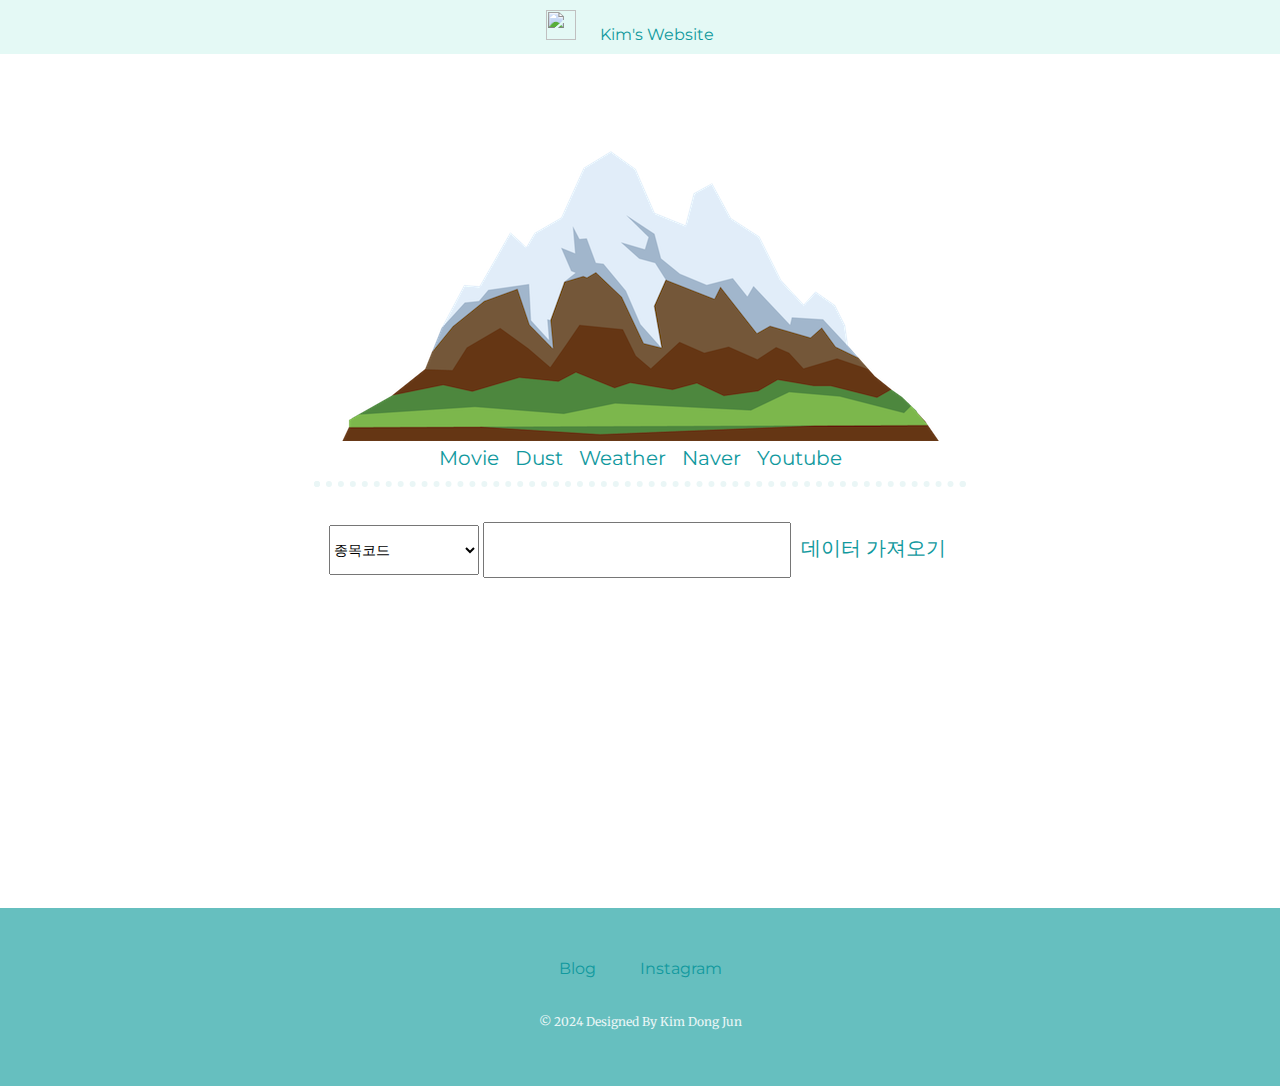
==== commit ac203c84: "Add files via upload" ====
--- a/data.html
+++ b/data.html
@@ -120,7 +120,7 @@
     </script>
 
 
-    <!-- 미세먼지 api
+    <!-- 미세먼지 api -->
     <script>
       function dust_Onclick() {
 
@@ -129,6 +129,7 @@
 
         $.ajax({
           type: "GET",
+          async: false,
           url: "http://openAPI.seoul.go.kr:8088/734f50696d65686438316359586c55/json/ListAvgOfSeoulAirQualityService/1/5/"
         })
           .done(function (msg) {
@@ -152,7 +153,7 @@
 
           });
       }
-    </script> -->
+    </script>
 
 
     <!-- 날씨 api -->
@@ -204,7 +205,7 @@
 
     <!-- 버튼 -->
     <button onclick="movie_Onclick()" class="btn_2">Movie</button>
-    <!-- <button onclick="dust_Onclick()" class="btn_2">Dust</button> -->
+    <button onclick="dust_Onclick()" class="btn_2">Dust</button>
     <button onclick="weather_Onclick()" class="btn_2">Weather</button>
     <button class="btn_2" onClick="location.href='http://www.naver.com'">Naver</button>
     <button class="btn_2" onClick="location.href='http://www.youtube.com'">Youtube</button>
@@ -613,6 +614,7 @@
               $.ajax({
                 type: "GET",
                 url: "https://apis.data.go.kr/1160100/service/GetStockSecuritiesInfoService/getStockPriceInfo?serviceKey=3zfq3yDcxo4Aihc0rmj6Z%2FtGXcoPpZlZacVn0tFisfDouPFeLjUecsxIz%2FKed9Zu5CknX3cBis3FeRtrA%2FV2AA%3D%3D&numOfRows=1&pageNo=1&resultType=json",
+                async: false,
                 data: {
                   likeBasDt: date_7,
                   likeSrtnCd: inputText
@@ -627,6 +629,7 @@
                   $.ajax({
                     type: "GET",
                     url: "https://apis.data.go.kr/1160100/service/GetStockSecuritiesInfoService/getStockPriceInfo?serviceKey=3zfq3yDcxo4Aihc0rmj6Z%2FtGXcoPpZlZacVn0tFisfDouPFeLjUecsxIz%2FKed9Zu5CknX3cBis3FeRtrA%2FV2AA%3D%3D&numOfRows=1&pageNo=1&resultType=json",
+                    async: false,
                     data: {
                       likeBasDt: date_6,
                       likeSrtnCd: inputText
@@ -642,6 +645,7 @@
                   $.ajax({
                     type: "GET",
                     url: "https://apis.data.go.kr/1160100/service/GetStockSecuritiesInfoService/getStockPriceInfo?serviceKey=3zfq3yDcxo4Aihc0rmj6Z%2FtGXcoPpZlZacVn0tFisfDouPFeLjUecsxIz%2FKed9Zu5CknX3cBis3FeRtrA%2FV2AA%3D%3D&numOfRows=1&pageNo=1&resultType=json",
+                    async: false,
                     data: {
                       likeBasDt: date_5,
                       likeSrtnCd: inputText
@@ -657,6 +661,7 @@
                   $.ajax({
                     type: "GET",
                     url: "https://apis.data.go.kr/1160100/service/GetStockSecuritiesInfoService/getStockPriceInfo?serviceKey=3zfq3yDcxo4Aihc0rmj6Z%2FtGXcoPpZlZacVn0tFisfDouPFeLjUecsxIz%2FKed9Zu5CknX3cBis3FeRtrA%2FV2AA%3D%3D&numOfRows=1&pageNo=1&resultType=json",
+                    async: false,
                     data: {
                       likeBasDt: date_4,
                       likeSrtnCd: inputText
@@ -672,6 +677,7 @@
                   $.ajax({
                     type: "GET",
                     url: "https://apis.data.go.kr/1160100/service/GetStockSecuritiesInfoService/getStockPriceInfo?serviceKey=3zfq3yDcxo4Aihc0rmj6Z%2FtGXcoPpZlZacVn0tFisfDouPFeLjUecsxIz%2FKed9Zu5CknX3cBis3FeRtrA%2FV2AA%3D%3D&numOfRows=1&pageNo=1&resultType=json",
+                    async: false,
                     data: {
                       likeBasDt: date_3,
                       likeSrtnCd: inputText
@@ -687,6 +693,7 @@
                   $.ajax({
                     type: "GET",
                     url: "https://apis.data.go.kr/1160100/service/GetStockSecuritiesInfoService/getStockPriceInfo?serviceKey=3zfq3yDcxo4Aihc0rmj6Z%2FtGXcoPpZlZacVn0tFisfDouPFeLjUecsxIz%2FKed9Zu5CknX3cBis3FeRtrA%2FV2AA%3D%3D&numOfRows=1&pageNo=1&resultType=json",
+                    async: false,
                     data: {
                       likeBasDt: date_2,
                       likeSrtnCd: inputText
@@ -702,6 +709,7 @@
                   $.ajax({
                     type: "GET",
                     url: "https://apis.data.go.kr/1160100/service/GetStockSecuritiesInfoService/getStockPriceInfo?serviceKey=3zfq3yDcxo4Aihc0rmj6Z%2FtGXcoPpZlZacVn0tFisfDouPFeLjUecsxIz%2FKed9Zu5CknX3cBis3FeRtrA%2FV2AA%3D%3D&numOfRows=1&pageNo=1&resultType=json",
+                    async: false,
                     data: {
                       likeBasDt: date_1,
                       likeSrtnCd: inputText
@@ -746,12 +754,12 @@
         // 종목명 입력 확인 조건
         else {
 
-
           new Promise((succ, fail) => {
 
             $.ajax({
               type: "GET",
               url: "https://apis.data.go.kr/1160100/service/GetStockSecuritiesInfoService/getStockPriceInfo?serviceKey=3zfq3yDcxo4Aihc0rmj6Z%2FtGXcoPpZlZacVn0tFisfDouPFeLjUecsxIz%2FKed9Zu5CknX3cBis3FeRtrA%2FV2AA%3D%3D&numOfRows=1&pageNo=1&resultType=json",
+              async: false,
               data: {
                 likeBasDt: date_7,
                 likeItmsNm: inputText
@@ -766,6 +774,7 @@
                 $.ajax({
                   type: "GET",
                   url: "https://apis.data.go.kr/1160100/service/GetStockSecuritiesInfoService/getStockPriceInfo?serviceKey=3zfq3yDcxo4Aihc0rmj6Z%2FtGXcoPpZlZacVn0tFisfDouPFeLjUecsxIz%2FKed9Zu5CknX3cBis3FeRtrA%2FV2AA%3D%3D&numOfRows=1&pageNo=1&resultType=json",
+                  async: false,
                   data: {
                     likeBasDt: date_6,
                     likeItmsNm: inputText
@@ -781,6 +790,7 @@
                 $.ajax({
                   type: "GET",
                   url: "https://apis.data.go.kr/1160100/service/GetStockSecuritiesInfoService/getStockPriceInfo?serviceKey=3zfq3yDcxo4Aihc0rmj6Z%2FtGXcoPpZlZacVn0tFisfDouPFeLjUecsxIz%2FKed9Zu5CknX3cBis3FeRtrA%2FV2AA%3D%3D&numOfRows=1&pageNo=1&resultType=json",
+                  async: false,
                   data: {
                     likeBasDt: date_5,
                     likeItmsNm: inputText
@@ -796,6 +806,7 @@
                 $.ajax({
                   type: "GET",
                   url: "https://apis.data.go.kr/1160100/service/GetStockSecuritiesInfoService/getStockPriceInfo?serviceKey=3zfq3yDcxo4Aihc0rmj6Z%2FtGXcoPpZlZacVn0tFisfDouPFeLjUecsxIz%2FKed9Zu5CknX3cBis3FeRtrA%2FV2AA%3D%3D&numOfRows=1&pageNo=1&resultType=json",
+                  async: false,
                   data: {
                     likeBasDt: date_4,
                     likeItmsNm: inputText
@@ -811,6 +822,7 @@
                 $.ajax({
                   type: "GET",
                   url: "https://apis.data.go.kr/1160100/service/GetStockSecuritiesInfoService/getStockPriceInfo?serviceKey=3zfq3yDcxo4Aihc0rmj6Z%2FtGXcoPpZlZacVn0tFisfDouPFeLjUecsxIz%2FKed9Zu5CknX3cBis3FeRtrA%2FV2AA%3D%3D&numOfRows=1&pageNo=1&resultType=json",
+                  async: false,
                   data: {
                     likeBasDt: date_3,
                     likeItmsNm: inputText
@@ -826,6 +838,7 @@
                 $.ajax({
                   type: "GET",
                   url: "https://apis.data.go.kr/1160100/service/GetStockSecuritiesInfoService/getStockPriceInfo?serviceKey=3zfq3yDcxo4Aihc0rmj6Z%2FtGXcoPpZlZacVn0tFisfDouPFeLjUecsxIz%2FKed9Zu5CknX3cBis3FeRtrA%2FV2AA%3D%3D&numOfRows=1&pageNo=1&resultType=json",
+                  async: false,
                   data: {
                     likeBasDt: date_2,
                     likeItmsNm: inputText
@@ -841,6 +854,7 @@
                 $.ajax({
                   type: "GET",
                   url: "https://apis.data.go.kr/1160100/service/GetStockSecuritiesInfoService/getStockPriceInfo?serviceKey=3zfq3yDcxo4Aihc0rmj6Z%2FtGXcoPpZlZacVn0tFisfDouPFeLjUecsxIz%2FKed9Zu5CknX3cBis3FeRtrA%2FV2AA%3D%3D&numOfRows=1&pageNo=1&resultType=json",
+                  async: false,
                   data: {
                     likeBasDt: date_1,
                     likeItmsNm: inputText
